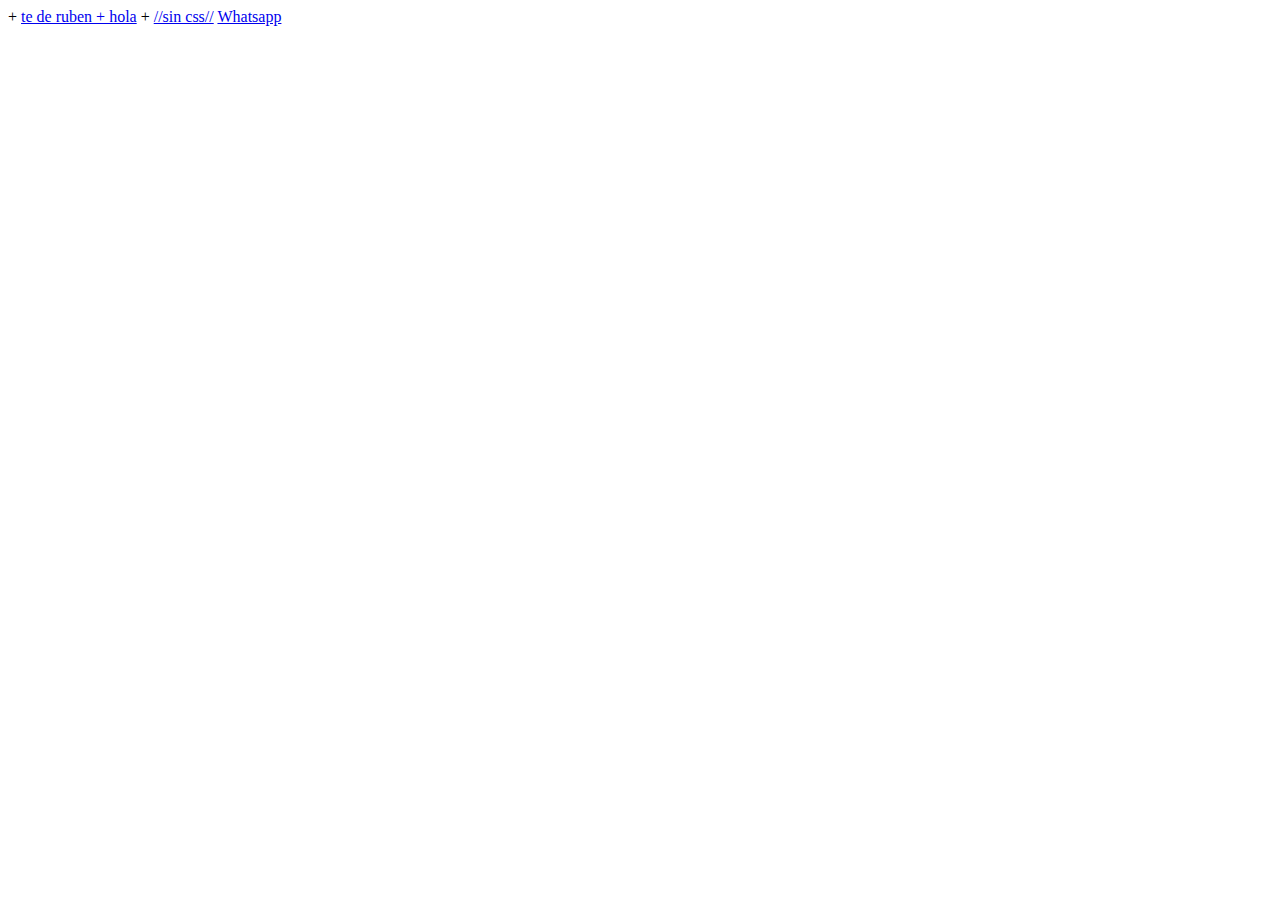
==== index.html @ a1af9b93 "Update index.html" ====
<!DOCTYPE html>
<html lang="en">

  <head>

  </head>

  <body>
                 </a>
               </li>
               <li class="list-inline-item">
+                     			<a href="whatsapp://send?phone=+send?phone=+5491171621227&text=hola%20">te de ruben + hola</a>
+       			<a href="whatsapp://send?phone=+send?phone=+5491167334892&text=hola%20">//sin css//</a>
                 <a href="whatsapp://send?phone=+5491167334892" class="btn btn-default btn-lg">
                   
                   <span class="network-name">Whatsapp</span>
  </body>

</html>
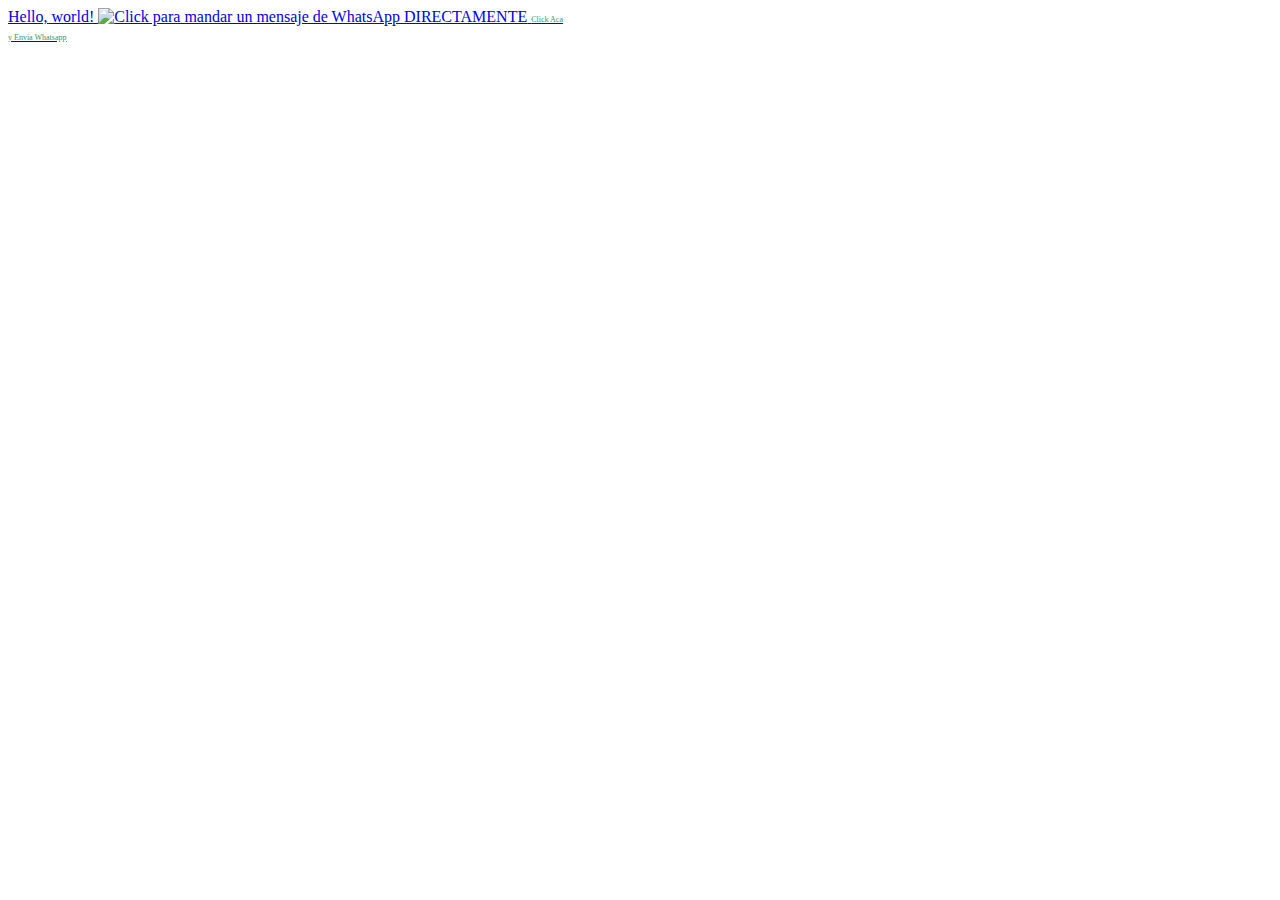
==== commit e20a8d12: "Update index.html" ====
--- a/index.html
+++ b/index.html
@@ -6,14 +6,12 @@
   </head>
 
   <body>
-                 </a>
-               </li>
-               <li class="list-inline-item">
-+                     			<a href="whatsapp://send?phone=+send?phone=+5491171621227&text=hola%20">te de ruben + hola</a>
-+       			<a href="whatsapp://send?phone=+send?phone=+5491167334892&text=hola%20">//sin css//</a>
-                 <a href="whatsapp://send?phone=+5491167334892" class="btn btn-default btn-lg">
-                   
-                   <span class="network-name">Whatsapp</span>
+<a href="whatsapp://send?text=Hello%20World!">Hello, world!     </a>
+    
+<a href="https://api.whatsapp.com/send?phone=+5491123852688&amp;text=hola%20*Sumisa Lauren*,%20te%20vi%20en"><img src="http://gemidos.tv/wp-content/themes/gemidos/images/whatsapp.png" title="Click para mandar un mensaje de WhatsApp DIRECTAMENTE">
+						<span class="text-whastapp" style="color: #339966; font-size: 8px;">Click Aca<br>y Envia Whatsapp</span></a>
+    
+    
   </body>
 
 </html>
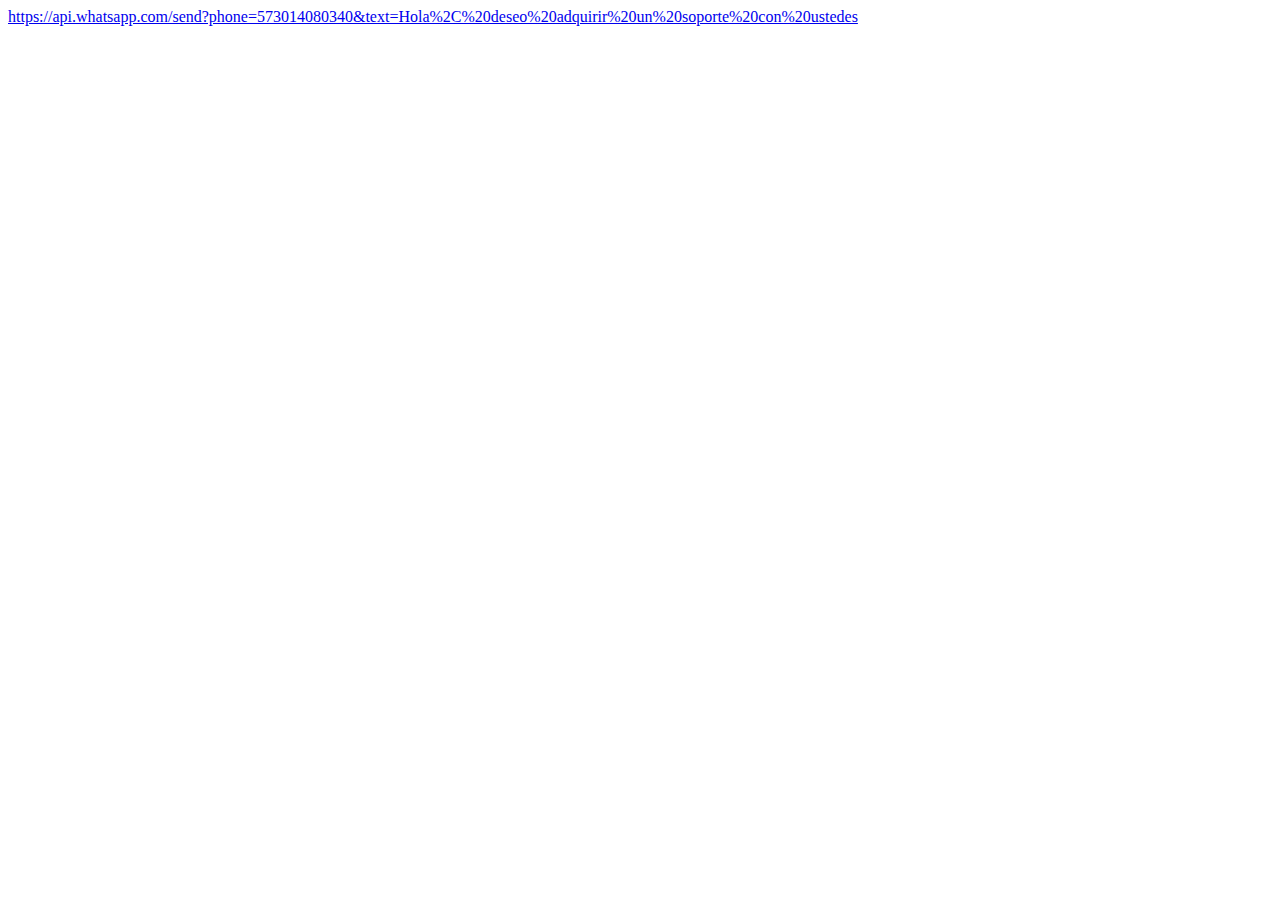
==== commit ccdcd50e: "Update index.html" ====
--- a/index.html
+++ b/index.html
@@ -6,12 +6,8 @@
   </head>
 
   <body>
-<a href="whatsapp://send?text=Hello%20World!">Hello, world!     </a>
-    
-<a href="https://api.whatsapp.com/send?phone=+5491123852688&amp;text=hola%20*Sumisa Lauren*,%20te%20vi%20en"><img src="http://gemidos.tv/wp-content/themes/gemidos/images/whatsapp.png" title="Click para mandar un mensaje de WhatsApp DIRECTAMENTE">
-						<span class="text-whastapp" style="color: #339966; font-size: 8px;">Click Aca<br>y Envia Whatsapp</span></a>
-    
-    
+<a href="https://api.whatsapp.com/send?phone=573014080340&amp;text=Hola%2C%20deseo%20adquirir%20un%20soporte%20con%20ustedes">https://api.whatsapp.com/send?phone=573014080340&amp;text=Hola%2C%20deseo%20adquirir%20un%20soporte%20con%20ustedes<br>
+</a>
   </body>
 
 </html>
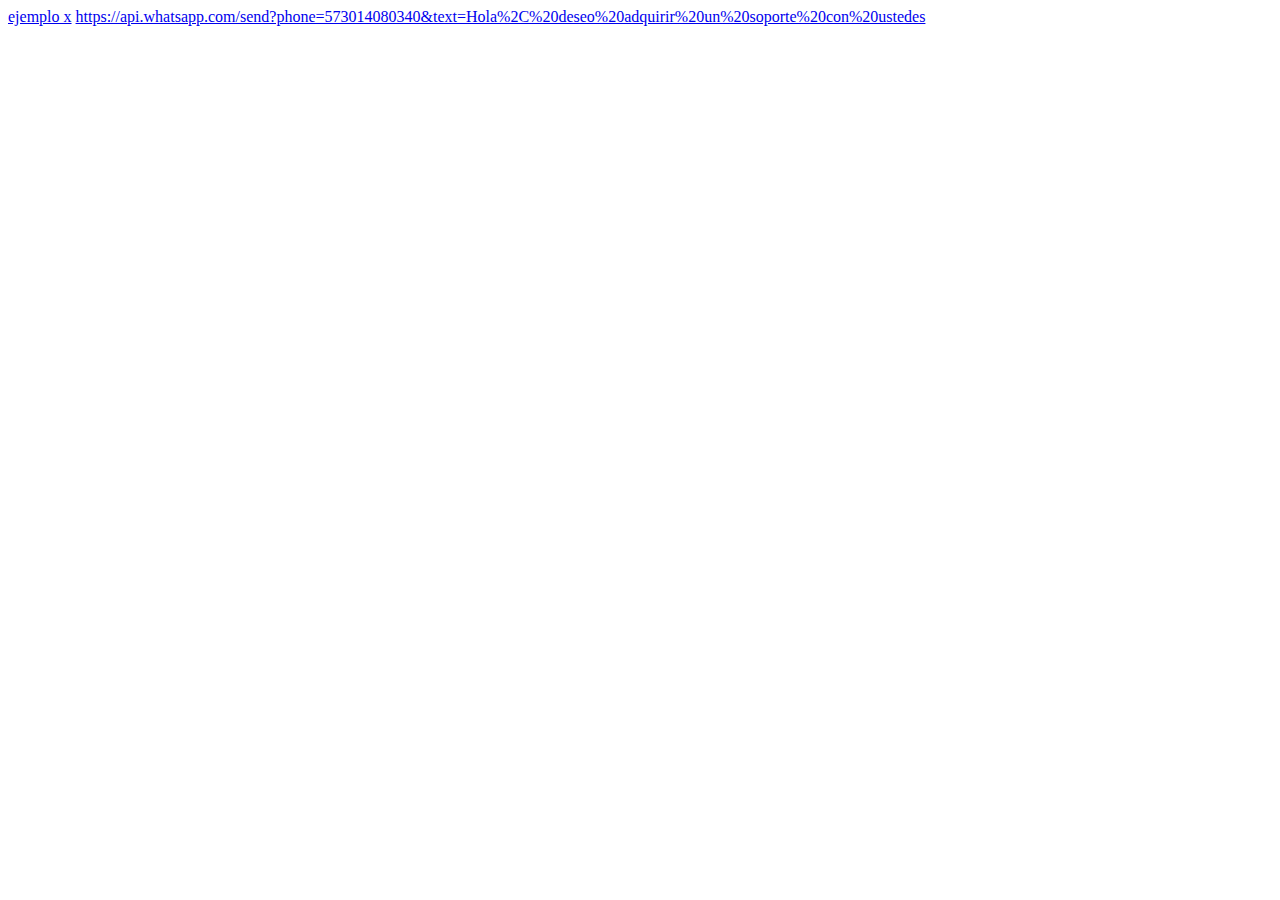
==== commit d73b5eee: "Update index.html" ====
--- a/index.html
+++ b/index.html
@@ -6,6 +6,11 @@
   </head>
 
   <body>
+    
+    <a href="https://api.whatsapp.com/send?phone=573014080340&amp;text=Hola%2C%20deseo%20adquirir%20un%20soporte%20con%20ustedes">ejemplo x</a>
+    
+    
+    
 <a href="https://api.whatsapp.com/send?phone=573014080340&amp;text=Hola%2C%20deseo%20adquirir%20un%20soporte%20con%20ustedes">https://api.whatsapp.com/send?phone=573014080340&amp;text=Hola%2C%20deseo%20adquirir%20un%20soporte%20con%20ustedes<br>
 </a>
   </body>
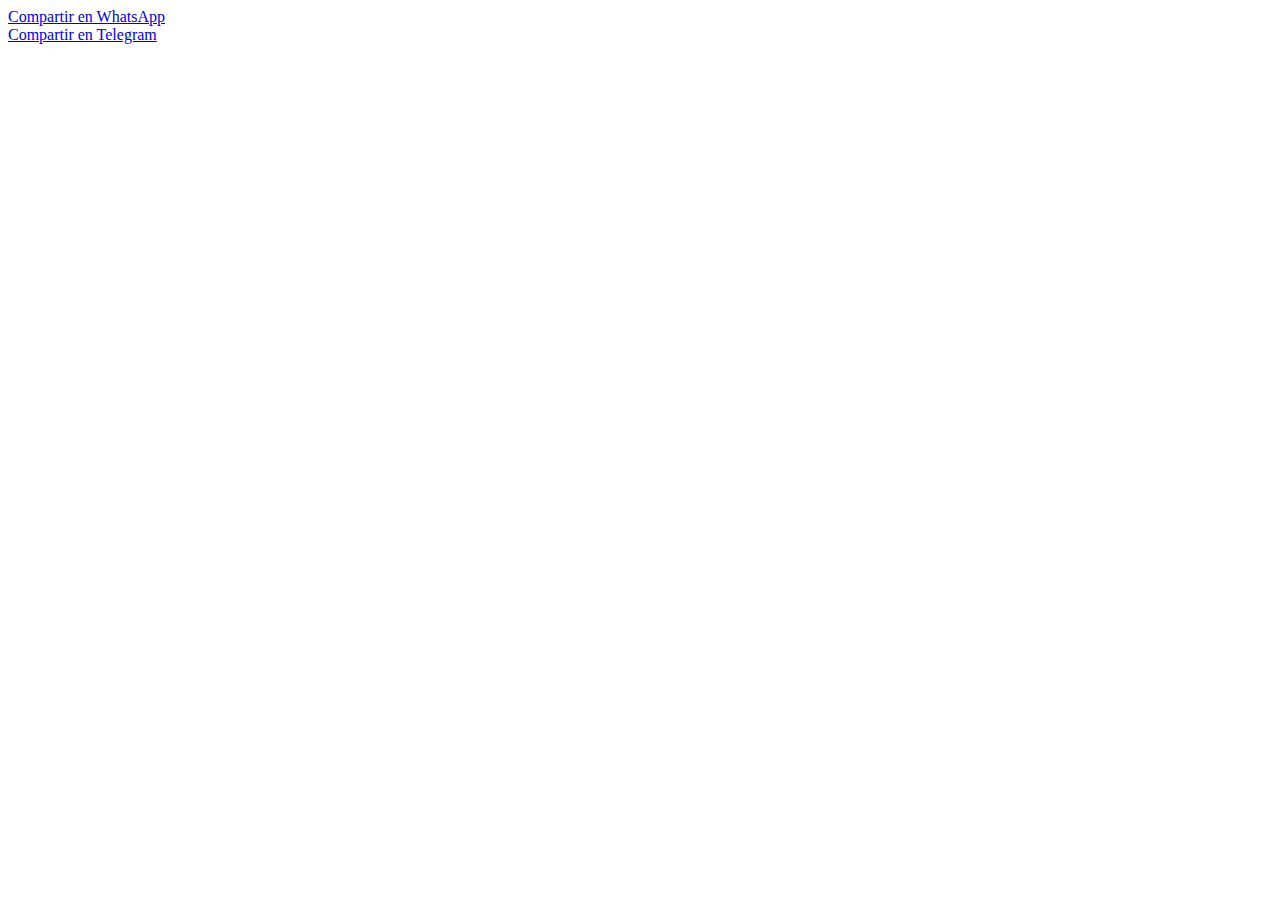
==== commit 4bb7ea25: "Update index.html" ====
--- a/index.html
+++ b/index.html
@@ -7,12 +7,11 @@
 
   <body>
     
-    <a href="https://api.whatsapp.com/send?phone=573014080340&amp;text=Hola%2C%20deseo%20adquirir%20un%20soporte%20con%20ustedes">ejemplo x</a>
+<a href="whatsapp://send?text=https://www.google.com.mx/" data-action="share/whatsapp/share" >Compartir en WhatsApp</a>
+<br>
+<a class="tgme_action_button" href="tg://msg_url?url=https://www.google.com.mx/">Compartir en Telegram</a>
     
     
-    
-<a href="https://api.whatsapp.com/send?phone=573014080340&amp;text=Hola%2C%20deseo%20adquirir%20un%20soporte%20con%20ustedes">https://api.whatsapp.com/send?phone=573014080340&amp;text=Hola%2C%20deseo%20adquirir%20un%20soporte%20con%20ustedes<br>
-</a>
   </body>
 
 </html>
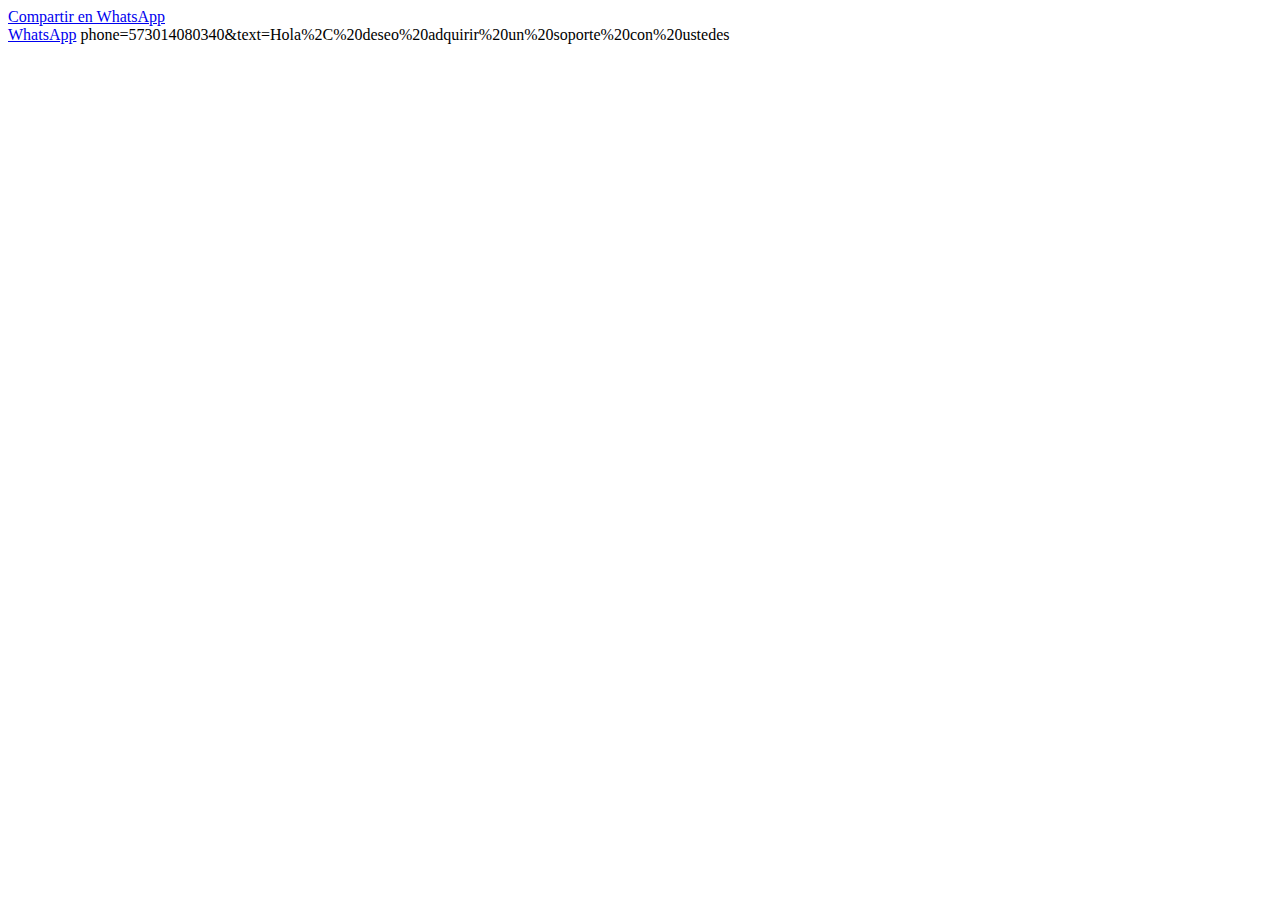
==== commit 0030f3cc: "Update index.html" ====
--- a/index.html
+++ b/index.html
@@ -9,7 +9,8 @@
     
 <a href="whatsapp://send?text=https://www.google.com.mx/" data-action="share/whatsapp/share" >Compartir en WhatsApp</a>
 <br>
-<a class="tgme_action_button" href="tg://msg_url?url=https://www.google.com.mx/">Compartir en Telegram</a>
+    <a href="whatsapp://send?phone=573014080340&text=https://www.google.com.mx/" data-action="share/whatsapp/share" >WhatsApp</a>
+phone=573014080340&text=Hola%2C%20deseo%20adquirir%20un%20soporte%20con%20ustedes
     
     
   </body>
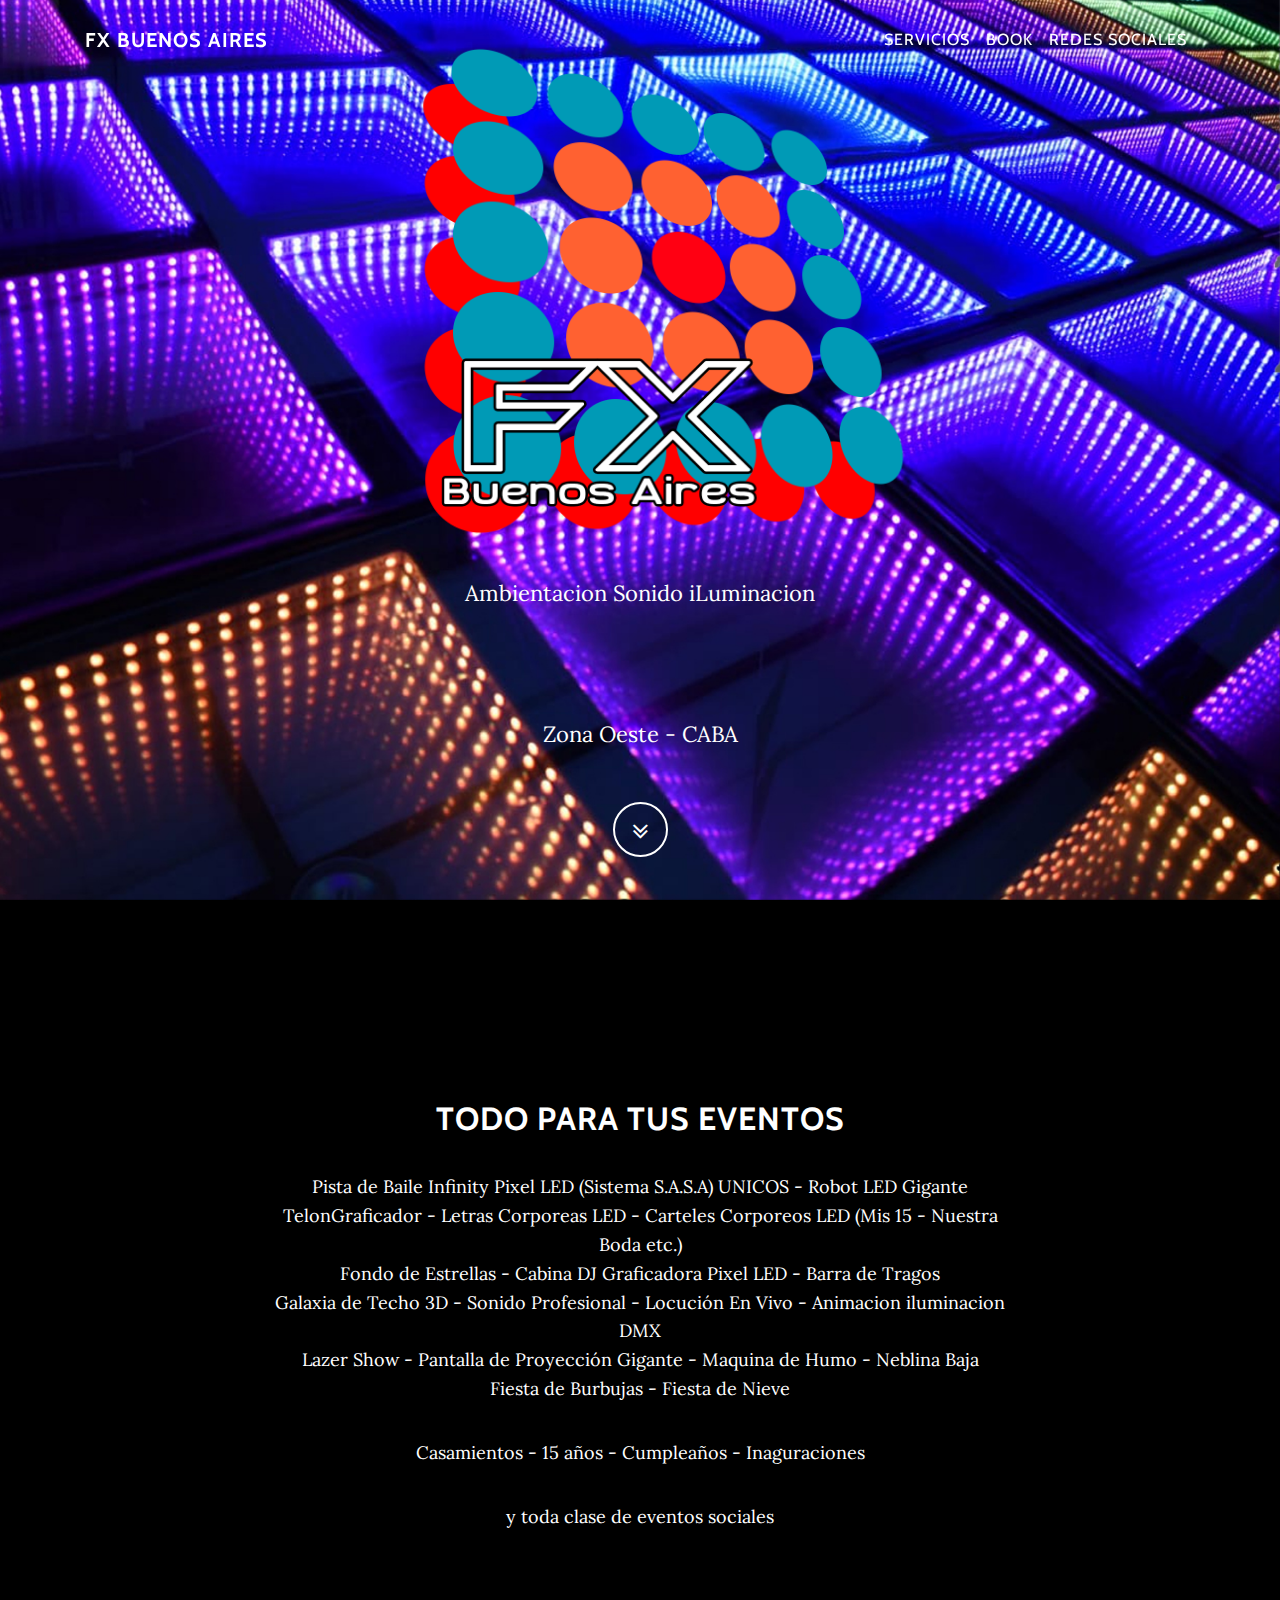
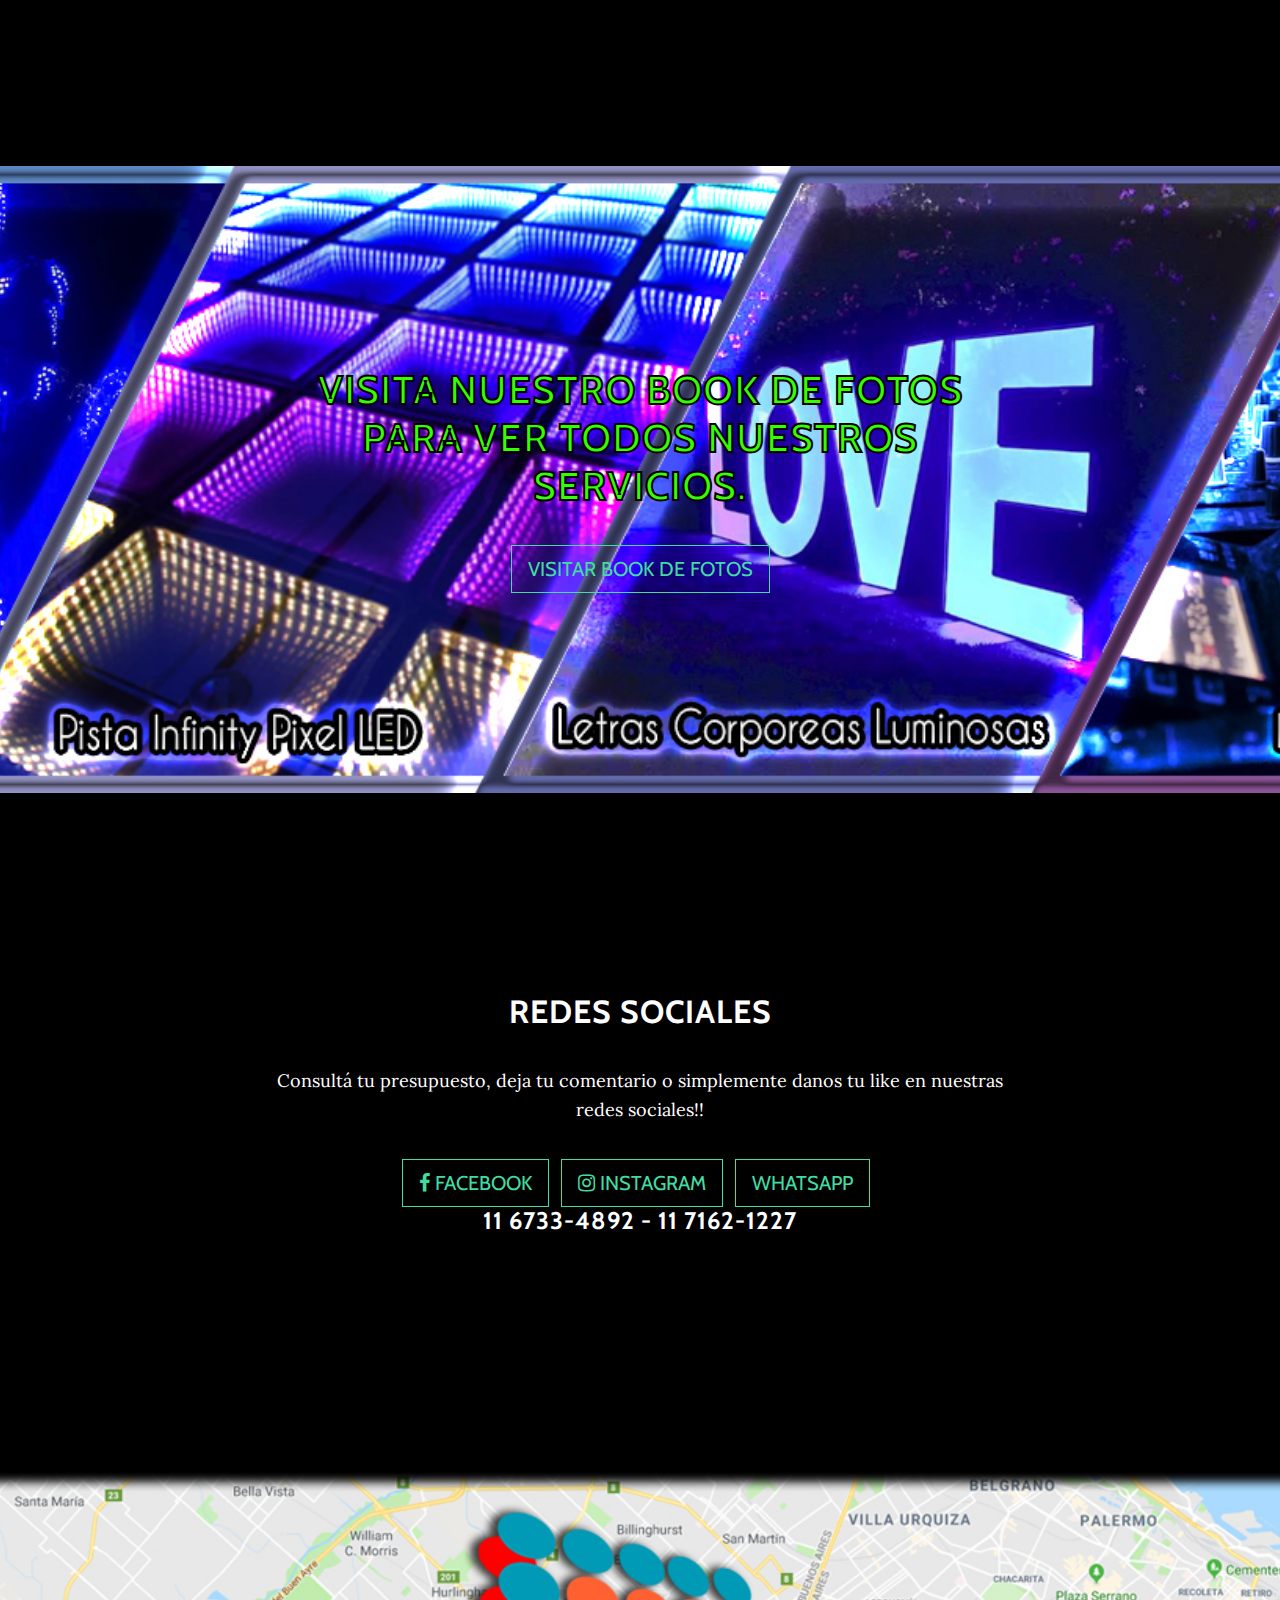
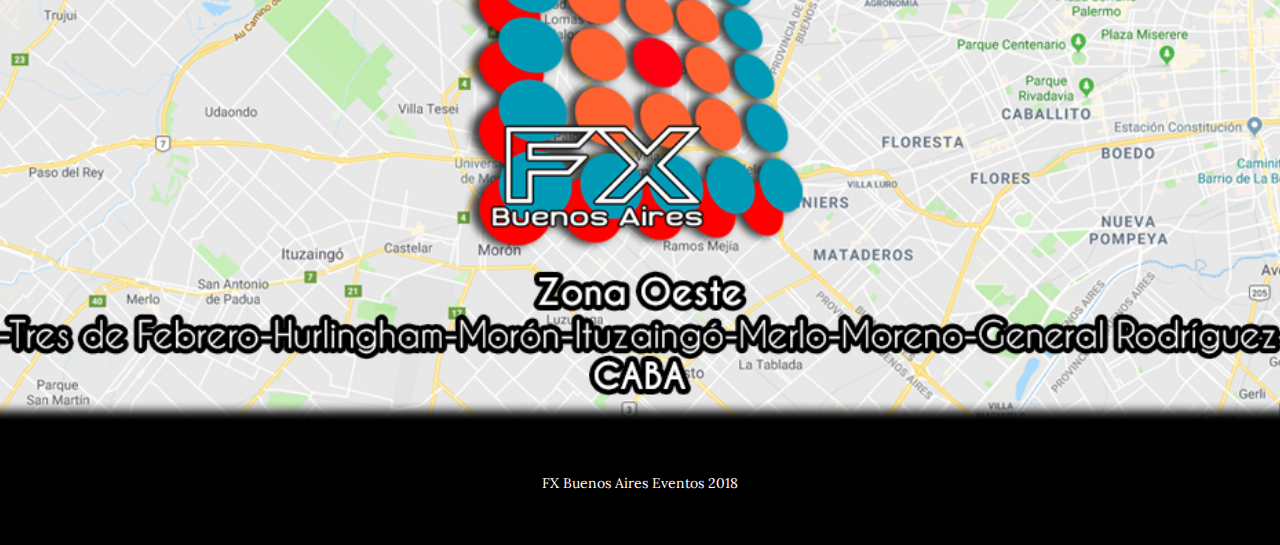
==== commit 8148e62f: "Update index.html" ====
--- a/index.html
+++ b/index.html
@@ -3,16 +3,182 @@
 
   <head>
 
+    <meta charset="utf-8">
+    <meta name="viewport" content="width=device-width, initial-scale=1, shrink-to-fit=no">
+    <meta name="description" content="">
+    <meta name="author" content="">
+
+    <title>FX Buenos Aires Eventos</title>
+
+    <!-- Bootstrap core CSS -->
+    <link href="vendor/bootstrap/css/bootstrap.min.css" rel="stylesheet">
+
+    <!-- Custom fonts for this template -->
+    <link href="vendor/font-awesome/css/font-awesome.min.css" rel="stylesheet" type="text/css">
+    <link href="https://fonts.googleapis.com/css?family=Lora:400,700,400italic,700italic" rel="stylesheet" type="text/css">
+    <link href='https://fonts.googleapis.com/css?family=Cabin:700' rel='stylesheet' type='text/css'>
+
+    <!-- Custom styles for this template -->
+    <link href="css/grayscale.min.css" rel="stylesheet">
+
   </head>
 
-  <body>
+  <body id="page-top">
+
+    <!-- Navigation -->
+    <nav class="navbar navbar-expand-lg navbar-light fixed-top" id="mainNav">
+      <div class="container">
+        <a class="navbar-brand js-scroll-trigger" href="#page-top">FX Buenos Aires</a>
+        <button class="navbar-toggler navbar-toggler-right" type="button" data-toggle="collapse" data-target="#navbarResponsive" aria-controls="navbarResponsive" aria-expanded="false" aria-label="Toggle navigation">
+          Menu
+          <i class="fa fa-bars"></i>
+        </button>
+        <div class="collapse navbar-collapse" id="navbarResponsive">
+          <ul class="navbar-nav ml-auto">
+            <li class="nav-item">
+              <a class="nav-link js-scroll-trigger" href="#about">Servicios</a>
+            </li>
+            <li class="nav-item">
+              <a class="nav-link js-scroll-trigger" href="#download">Book</a>
+            </li>
+            <li class="nav-item">
+              <a class="nav-link js-scroll-trigger" href="#contact">Redes Sociales</a>
+            </li>
+          </ul>
+        </div>
+      </div>
+    </nav>
+
+    <!-- Intro Header -->
+  <header class="masthead">
+      <div class="intro-body">
+        <div class="container">
+          <div class="row">
+            <div class="col-lg-8 mx-auto">
+              <h1 class="brand-heading"><img src="img/Fx buenos aires LOGO.png" width="635" height="498"></h1>
+              <p class="intro-text">Ambientacion Sonido iLuminacion</p>
+              <p class="intro-text">&nbsp;</p>
+              <p class="intro-text">Zona Oeste - CABA</p>
+              <a href="#about" class="btn btn-circle js-scroll-trigger">
+                <i class="fa fa-angle-double-down animated"></i>
+              </a>
+            </div>
+          </div>
+        </div>
+      </div>
+    </header>
+
+    <!-- About Section -->
+    <section id="about" class="content-section text-center">
+      <div class="container">
+        <div class="row">
+          <div class="col-lg-8 mx-auto">
+            <h2>Todo para tus eventos</h2>
+            <p> Pista de Baile Infinity Pixel LED (Sistema S.A.S.A) UNICOS
+              - Robot LED Gigante
+               TelonGraficador 
+              - Letras Corporeas LED
+              - Carteles Corporeos LED (Mis 15 - Nuestra Boda etc.) <br>
+               Fondo de Estrellas
+              - Cabina DJ Graficadora Pixel LED
+              
+              - Barra de Tragos<br>
+               Galaxia de Techo 3D
+              - Sonido Profesional
+              - Locución En Vivo
+              - Animacion
+              iluminacion DMX<br>
+              Lazer Show
+              - Pantalla de Proyección Gigante
+              - Maquina de Humo
+            - Neblina Baja Fiesta de Burbujas
+              - Fiesta de Nieve<br>
+            </p>
+            <p>Casamientos - 15 años - Cumpleaños - Inaguraciones</p>
+            <p>y toda clase de eventos sociales</p>
+           
+          </div>
+        </div>
+      </div>
+    </section>
+
+    <!-- Download Section -->
+    <section id="download" class="download-section content-section text-center">
+      <div class="container">
+        <div class="col-lg-8 mx-auto">
+        
+        
+          <h1 class="texto-trazo">Visita nuestro book de fotos para ver todos nuestros servicios.</h1>
+          
+          <a href="https://www.facebook.com/pg/Fxbuenosaires/photos/?ref=page_internal" class="btn btn-default btn-lg">Visitar Book De Fotos</a>
+        </div>
+      </div>
+    </section>
+
+    <!-- Contact Section -->
+    <section id="contact" class="content-section text-center">
+      <div class="container">
+        <div class="row">
+          <div class="col-lg-8 mx-auto">
+            <h2>Redes Sociales</h2>
+            <p>Consultá tu presupuesto, deja tu comentario o simplemente danos tu like en nuestras redes sociales!!
+</p>
+            <ul class="list-inline banner-social-buttons">
+              <li class="list-inline-item">
+                <a href="https://www.facebook.com/Fxbuenosaires/" class="btn btn-default btn-lg">
+                  <i class="fa fa-facebook" aria-hidden="true"></i>
+                  <span class="network-name">Facebook</span>
+                </a>
+              </li>
+              <li class="list-inline-item">
+                <a href="https://www.instagram.com/fxeventosoficial/" class="btn btn-default btn-lg">
+                  <i class="fa fa-instagram" aria-hidden="true"></i>
+                  <span class="network-name">Instagram</span>
+                </a>
+              </li>
+              <li class="list-inline-item">
+                <a href="https://api.whatsapp.com/send?phone=1571621227" class="btn btn-default btn-lg">
+                  
+                  <span class="network-name">Whatsapp</span>
+              </a></li>
+              <h4>11 6733-4892  - 11 7162-1227</h4>
+            </ul>
+          </div>
+        </div>
+      </div>
+    </section>
+
+    <!-- Map Section -->
     
-<a href="whatsapp://send?text=https://www.google.com.mx/" data-action="share/whatsapp/share" >Compartir en WhatsApp</a>
-<br>
-    <a href="whatsapp://send?phone=573014080340&text=https://www.google.com.mx/" data-action="share/whatsapp/share" >WhatsApp</a>
-phone=573014080340&text=Hola%2C%20deseo%20adquirir%20un%20soporte%20con%20ustedes
+ <section id="download" class="mapa-section text-center">
+      <div class="container">
+        <div class="col-lg-8 mx-auto">
+        
+        
+        </div>
+      </div>
+    </section>
     
     
+   <!-- Footer -->
+    <footer>
+      <div class="container text-center">
+        <p>FX Buenos Aires Eventos 2018</p>
+      </div>
+    </footer>
+
+    <!-- Bootstrap core JavaScript -->
+    <script src="vendor/jquery/jquery.min.js"></script>
+    <script src="vendor/bootstrap/js/bootstrap.bundle.min.js"></script>
+
+    <!-- Plugin JavaScript -->
+    <script src="vendor/jquery-easing/jquery.easing.min.js"></script>
+
+    <!-- Google Maps API Key - Use your own API key to enable the map feature. More information on the Google Maps API can be found at https://developers.google.com/maps/ -->
+
+    <!-- Custom scripts for this template -->
+    <script src="js/grayscale.min.js"></script>
+
   </body>
 
 </html>
--- a/css/grayscale.min.css
+++ b/css/grayscale.min.css
@@ -0,0 +1,38 @@
+body{font-family:Lora,'Helvetica Neue',Helvetica,Arial,sans-serif;position:relative;width:100%;height:100%;color:#fff;background-color:#000}
+html{width:100%;height:100%}
+h1,h2,h3,h4,h5,h6{font-family:Cabin,'Helvetica Neue',Helvetica,Arial,sans-serif;font-weight:700;margin:0 0 35px;letter-spacing:1px;text-transform:uppercase}
+p{font-size:16px;line-height:1.5;margin:0 0 25px}
+@media (min-width:768px){p{font-size:18px;line-height:1.6;margin:0 0 35px}}
+a{-webkit-transition:all .2s ease-in-out;-moz-transition:all .2s ease-in-out;transition:all .2s ease-in-out;color:#42dca3}a:focus,a:hover{text-decoration:none;color:#1d9b6c}#mainNav{font-family:Cabin,'Helvetica Neue',Helvetica,Arial,sans-serif;margin-bottom:0;text-transform:uppercase;border-bottom:1px solid rgba(255,255,255,.3);background-color:#000}#mainNav .navbar-toggler{font-size:14px;padding:11px;color:#fff;border:1px solid #fff}#mainNav .navbar-brand{font-weight:700}#mainNav a{color:#fff}#mainNav .navbar-nav .nav-item{-webkit-transition:background .3s ease-in-out;-moz-transition:background .3s ease-in-out;transition:background .3s ease-in-out}#mainNav .navbar-nav .nav-item:hover{color:fade(white,80%);outline:0;background-color:transparent}#mainNav .navbar-nav .nav-item:active,#mainNav .navbar-nav .nav-item:focus{outline:0;background-color:transparent}
+@media (min-width:992px){#mainNav{padding-top:20px;padding-bottom:20px;-webkit-transition:background .3s ease-in-out,padding-top .3s ease-in-out,padding-bottom .3s;-moz-transition:background .3s ease-in-out,padding-top .3s ease-in-out,padding-bottom .3s;transition:background .3s ease-in-out,padding-top .3s ease-in-out,padding-bottom .3s;letter-spacing:1px;border-bottom:none;background:0 0}#mainNav.navbar-shrink{padding-top:10px;padding-bottom:10px;border-bottom:1px solid rgba(255,255,255,.3);background:#000}#mainNav .nav-link.active{outline:0;background-color:rgba(255,255,255,.3)}#mainNav .nav-link.active:hover{color:#fff}}
+
+.masthead{display:table;width:100%;height:auto;padding:200px 0;text-align:center;color:#fff;background:url(../img/intro-bg.jpg) no-repeat bottom center scroll;background-color:#000;-webkit-background-size:cover;-moz-background-size:cover;-o-background-size:cover;background-size:cover}
+
+.masthead .intro-body{display:table-cell;vertical-align:middle}
+.masthead .intro-body .brand-heading{font-size:50px}
+.masthead .intro-body .intro-text{font-size:18px}
+@media (min-width:768px){
+.masthead{height:100%;padding:0}
+.masthead .intro-body .brand-heading{font-size:100px}
+.masthead .intro-body .intro-text{font-size:22px}}
+.btn-circle{font-size:26px;width:55px;height:55px;margin-top:15px;line-height:45px;-webkit-transition:background .3s ease-in-out;-moz-transition:background .3s ease-in-out;transition:background .3s ease-in-out;color:#fff;border:2px solid #fff;border-radius:100%!important;background:0 0}
+.btn-circle:focus,.btn-circle:hover{color:#fff;outline:0;background:rgba(255,255,255,.1)}
+.content-section{padding-top:150px;padding-bottom:150px}
+
+.download-section{color:#fff;background:url(../img/downloads-bg.jpg) no-repeat center center scroll;background-color:#000;-webkit-background-size:cover;-moz-background-size:cover;-o-background-size:cover;background-size:cover}
+
+.mapa-section{color:#fff;background:url(../img/mapa-bg.jpg) no-repeat center center scroll;background-color:#000;-webkit-background-size:cover;-moz-background-size:cover;-o-background-size:cover;background-size:cover;padding-top:250px;padding-bottom:300px}
+
+#map{width:100%;height:300px}
+
+@media (min-width:992px){.content-section{padding-top:200px;padding-bottom:200px}#map{height:350px}}
+
+.btn{font-family:Cabin,'Helvetica Neue',Helvetica,Arial,sans-serif;font-weight:400;-webkit-transition:all .3s ease-in-out;-moz-transition:all .3s ease-in-out;transition:all .3s ease-in-out;text-transform:uppercase;border-radius:0}
+.btn-default{color:#42dca3;border:1px solid #42dca3;background-color:transparent}.btn-default:focus,.btn-default:hover{color:#000;border:1px solid #42dca3;outline:0;background-color:#42dca3}ul.banner-social-buttons{margin-top:0}@media (max-width:1199px){ul.banner-social-buttons{margin-top:15px}}@media (max-width:767px){ul.banner-social-buttons li{display:block;margin-bottom:20px;padding:0}ul.banner-social-buttons li:last-child{margin-bottom:0}}footer{padding:50px 0}footer p{font-size:14px;margin:0}::-moz-selection{background:#fcfcfc;background:rgba(255,255,255,.2);text-shadow:none}::selection{background:#fcfcfc;background:rgba(255,255,255,.2);text-shadow:none}img::selection{background:0 0}img::-moz-selection{background:0 0}
+
+.texto-trazo{  
+   color:#3F0;
+   -webkit-text-fill-color:#3F0;
+   -webkit-text-stroke-width: 2px;
+   -webkit-text-stroke-color: Black;
+}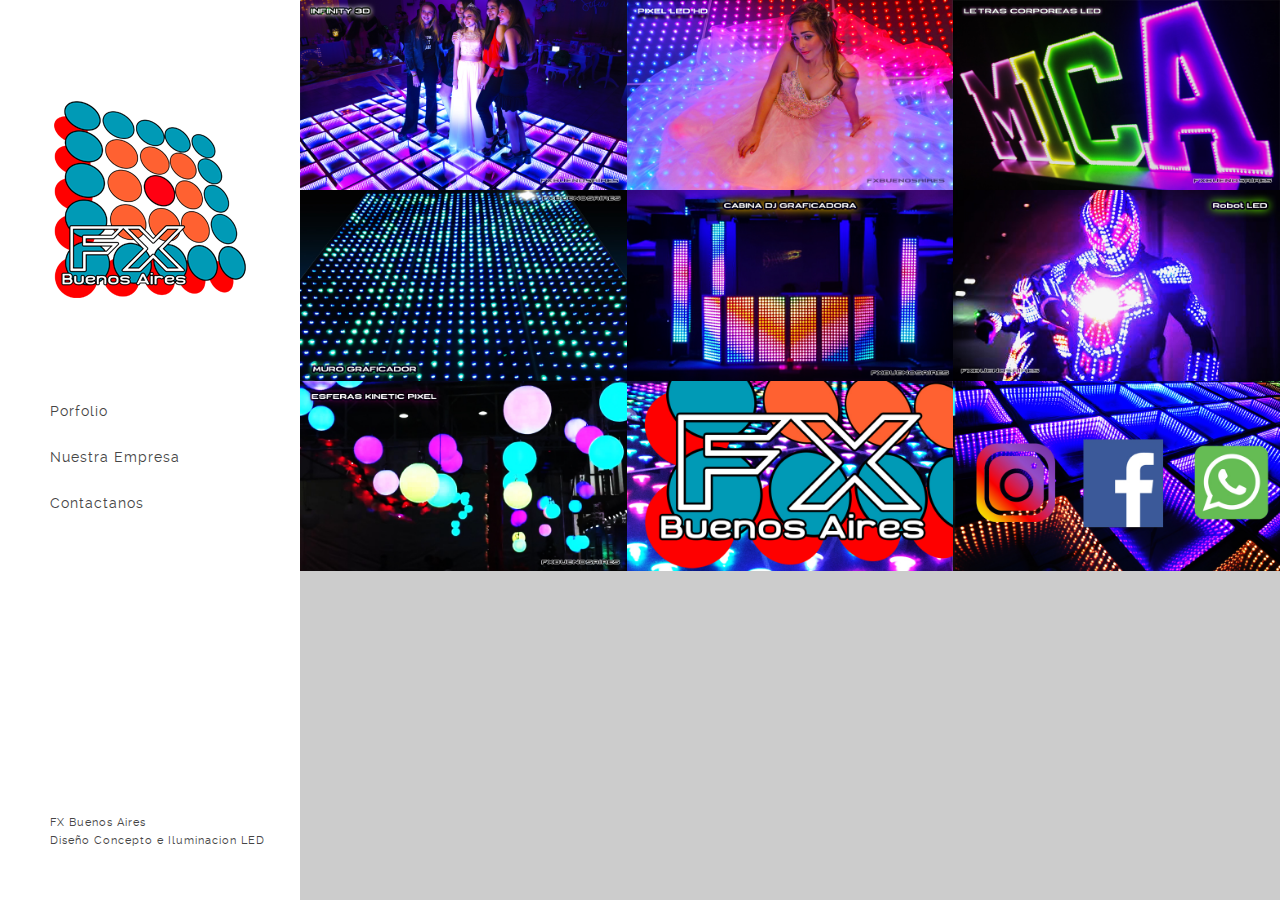
==== commit 659c0e62: "Update index.html" ====
--- a/index.html
+++ b/index.html
@@ -1,184 +1,151 @@
 <!DOCTYPE html>
 <html lang="en">
+<head>
+	<title>FX Buenos Aires - Diseño Concepto e Iluminacion LED</title>
+	<meta charset="utf-8">
+	<meta name="author" content="pixelhint.com">
+	<meta name="description" content="Magnetic is a stunning responsive HTML5/CSS3 photography/portfolio website template"/>
+	<meta name="viewport" content="width=device-width, initial-scale=1.0, minimum-scale=1.0" />
+	<link rel="stylesheet" type="text/css" href="css/reset.css">
+	<link rel="stylesheet" type="text/css" href="css/main.css">
+    <script type="text/javascript" src="js/jquery.js"></script>
+    <script type="text/javascript" src="js/main.js"></script>
+</head>
+<body>
 
-  <head>
+	<header>
+		<div class="logo"></div><!-- end logo -->
 
-    <meta charset="utf-8">
-    <meta name="viewport" content="width=device-width, initial-scale=1, shrink-to-fit=no">
-    <meta name="description" content="">
-    <meta name="author" content="">
+		<div id="menu_icon"></div>
+		<nav><span class="logo"><a href="index.html"><img src="img/logo.png" title="Magnetic" alt="Magnetic"/></a></span>
+			<ul>
+			  <li><a href="index.html">Porfolio</a></li>
+				<li><a href="empresa.html">Nuestra Empresa</a></li>
+				<li><a href="contactanos.html">Contactanos</a></li>
+			</ul>
+		</nav><!-- end navigation menu -->
 
-    <title>FX Buenos Aires Eventos</title>
+		<div class="footer clearfix">
+			
+			<div class="rights">
+				<p>FX Buenos Aires</p>
+				<p>Diseño Concepto e Iluminacion LED</p>
+			</div><!-- end rights -->
+		</div ><!-- end footer -->
+	</header><!-- end header -->
 
-    <!-- Bootstrap core CSS -->
-    <link href="vendor/bootstrap/css/bootstrap.min.css" rel="stylesheet">
+	<section class="main clearfix">
+	  <div class="work">
+			<a href="InfinityLED.html">
+            
+            
+		
+				<img src="img/work1.jpg" class="media" alt=""/>
+                        
+                
+			<div class="caption">
+					<div class="work_title">
+					  <h1>Ver Mas</h1>
+					</div>
+                    
+			</div>
+			</a>
+		</div>
 
-    <!-- Custom fonts for this template -->
-    <link href="vendor/font-awesome/css/font-awesome.min.css" rel="stylesheet" type="text/css">
-    <link href="https://fonts.googleapis.com/css?family=Lora:400,700,400italic,700italic" rel="stylesheet" type="text/css">
-    <link href='https://fonts.googleapis.com/css?family=Cabin:700' rel='stylesheet' type='text/css'>
+		<div class="work">
+			<a href="PixelLED.html">
+            
+				<img src="img/work2.jpg" class="media" alt=""/>
+                
+                
+				<div class="caption">
+					<div class="work_title">
+						<h1>Ver Mas</h1>
 
-    <!-- Custom styles for this template -->
-    <link href="css/grayscale.min.css" rel="stylesheet">
+					</div>
+				</div>
+			</a>
+		</div>
 
-  </head>
+		<div class="work">
+			<a href="LetrasLED.html">
+				<img src="img/work3.jpg" class="media" alt=""/>
+				<div class="caption">
+					<div class="work_title">
+						<h1>Ver Mas</h1>
+					</div>
+				</div>
+			</a>
+		</div>
 
-  <body id="page-top">
+		<div class="work">
+			<a href="construccion.html">
+				<img src="img/work4.jpg" class="media" alt=""/>
+				<div class="caption">
+					<div class="work_title">
+						<h1>Ver Mas </h1>
+					</div>
+				</div>
+			</a>
+		</div>
 
-    <!-- Navigation -->
-    <nav class="navbar navbar-expand-lg navbar-light fixed-top" id="mainNav">
-      <div class="container">
-        <a class="navbar-brand js-scroll-trigger" href="#page-top">FX Buenos Aires</a>
-        <button class="navbar-toggler navbar-toggler-right" type="button" data-toggle="collapse" data-target="#navbarResponsive" aria-controls="navbarResponsive" aria-expanded="false" aria-label="Toggle navigation">
-          Menu
-          <i class="fa fa-bars"></i>
-        </button>
-        <div class="collapse navbar-collapse" id="navbarResponsive">
-          <ul class="navbar-nav ml-auto">
-            <li class="nav-item">
-              <a class="nav-link js-scroll-trigger" href="#about">Servicios</a>
-            </li>
-            <li class="nav-item">
-              <a class="nav-link js-scroll-trigger" href="#download">Book</a>
-            </li>
-            <li class="nav-item">
-              <a class="nav-link js-scroll-trigger" href="#contact">Redes Sociales</a>
-            </li>
-          </ul>
-        </div>
-      </div>
-    </nav>
+		<div class="work">
+			<a href="construccion.html">
+				<img src="img/work5.jpg" class="media" alt=""/>
+				<div class="caption">
+					<div class="work_title">
+						<h1>Ver Mas</h1>
+					</div>
+				</div>
+			</a>
+		</div>
 
-    <!-- Intro Header -->
-  <header class="masthead">
-      <div class="intro-body">
-        <div class="container">
-          <div class="row">
-            <div class="col-lg-8 mx-auto">
-              <h1 class="brand-heading"><img src="img/Fx buenos aires LOGO.png" width="635" height="498"></h1>
-              <p class="intro-text">Ambientacion Sonido iLuminacion</p>
-              <p class="intro-text">&nbsp;</p>
-              <p class="intro-text">Zona Oeste - CABA</p>
-              <a href="#about" class="btn btn-circle js-scroll-trigger">
-                <i class="fa fa-angle-double-down animated"></i>
-              </a>
-            </div>
-          </div>
-        </div>
-      </div>
-    </header>
+		<div class="work">
+			<a href="">
+			<img src="img/work6.jpg" class="media" alt=""/>
+				<div class="caption">
+					<div class="work_title">
+						<h1>PROXIMAMENTE</h1>
+					</div>
+				</div>
+			</a>
+	  </div>
 
-    <!-- About Section -->
-    <section id="about" class="content-section text-center">
-      <div class="container">
-        <div class="row">
-          <div class="col-lg-8 mx-auto">
-            <h2>Todo para tus eventos</h2>
-            <p> Pista de Baile Infinity Pixel LED (Sistema S.A.S.A) UNICOS
-              - Robot LED Gigante
-               TelonGraficador 
-              - Letras Corporeas LED
-              - Carteles Corporeos LED (Mis 15 - Nuestra Boda etc.) <br>
-               Fondo de Estrellas
-              - Cabina DJ Graficadora Pixel LED
-              
-              - Barra de Tragos<br>
-               Galaxia de Techo 3D
-              - Sonido Profesional
-              - Locución En Vivo
-              - Animacion
-              iluminacion DMX<br>
-              Lazer Show
-              - Pantalla de Proyección Gigante
-              - Maquina de Humo
-            - Neblina Baja Fiesta de Burbujas
-              - Fiesta de Nieve<br>
-            </p>
-            <p>Casamientos - 15 años - Cumpleaños - Inaguraciones</p>
-            <p>y toda clase de eventos sociales</p>
-           
-          </div>
-        </div>
-      </div>
-    </section>
+		<div class="work">
+			<a href="">
+				<img src="img/work8.jpg" class="media" alt=""/>
+				<div class="caption">
+					<div class="work_title">
+						<h1>PROXIMAMENTE</h1>
+					</div>
+				</div>
+			</a>
+		</div>
 
-    <!-- Download Section -->
-    <section id="download" class="download-section content-section text-center">
-      <div class="container">
-        <div class="col-lg-8 mx-auto">
+	  <div class="work">
+  
         
-        
-          <h1 class="texto-trazo">Visita nuestro book de fotos para ver todos nuestros servicios.</h1>
-          
-          <a href="https://www.facebook.com/pg/Fxbuenosaires/photos/?ref=page_internal" class="btn btn-default btn-lg">Visitar Book De Fotos</a>
-        </div>
-      </div>
-    </section>
+		<a href="empresa.html">
+				<img src="img/work7.jpg" class="media" alt=""/>
+				<div class="caption">
+					<div class="work_title">
+						<h1>Nuestra Empresa </h1>
+				  </div>
+			</div>
+		</a>
+	  </div>
 
-    <!-- Contact Section -->
-    <section id="contact" class="content-section text-center">
-      <div class="container">
-        <div class="row">
-          <div class="col-lg-8 mx-auto">
-            <h2>Redes Sociales</h2>
-            <p>Consultá tu presupuesto, deja tu comentario o simplemente danos tu like en nuestras redes sociales!!
-</p>
-            <ul class="list-inline banner-social-buttons">
-              <li class="list-inline-item">
-                <a href="https://www.facebook.com/Fxbuenosaires/" class="btn btn-default btn-lg">
-                  <i class="fa fa-facebook" aria-hidden="true"></i>
-                  <span class="network-name">Facebook</span>
-                </a>
-              </li>
-              <li class="list-inline-item">
-                <a href="https://www.instagram.com/fxeventosoficial/" class="btn btn-default btn-lg">
-                  <i class="fa fa-instagram" aria-hidden="true"></i>
-                  <span class="network-name">Instagram</span>
-                </a>
-              </li>
-              <li class="list-inline-item">
-                <a href="https://api.whatsapp.com/send?phone=1571621227" class="btn btn-default btn-lg">
-                  
-                  <span class="network-name">Whatsapp</span>
-              </a></li>
-              <h4>11 6733-4892  - 11 7162-1227</h4>
-            </ul>
-          </div>
-        </div>
-      </div>
-    </section>
-
-    <!-- Map Section -->
-    
- <section id="download" class="mapa-section text-center">
-      <div class="container">
-        <div class="col-lg-8 mx-auto">
-        
-        
-        </div>
-      </div>
-    </section>
-    
-    
-   <!-- Footer -->
-    <footer>
-      <div class="container text-center">
-        <p>FX Buenos Aires Eventos 2018</p>
-      </div>
-    </footer>
-
-    <!-- Bootstrap core JavaScript -->
-    <script src="vendor/jquery/jquery.min.js"></script>
-    <script src="vendor/bootstrap/js/bootstrap.bundle.min.js"></script>
-
-    <!-- Plugin JavaScript -->
-    <script src="vendor/jquery-easing/jquery.easing.min.js"></script>
-
-    <!-- Google Maps API Key - Use your own API key to enable the map feature. More information on the Google Maps API can be found at https://developers.google.com/maps/ -->
-
-    <!-- Custom scripts for this template -->
-    <script src="js/grayscale.min.js"></script>
-
-  </body>
-
+		<div class="work">
+			<a href="contactanos.html">
+				<img src="img/work9.jpg" class="media" alt=""/>
+				<div class="caption">
+					<div class="work_title">
+						<h1>CONTACTANOS</h1>
+					</div>
+				</div>
+			</a>
+		</div>
+	</section><!-- end main -->
+	
+</body>
 </html>
--- a/css/main.css
+++ b/css/main.css
@@ -0,0 +1,747 @@
+/*
+
+    Template Author : pixelhint.com
+    Author Email    : contact@pixelhint.com
+    Template Name   : Magnetic
+    
+    
+    *****************************************
+    
+    
+    - Fonts
+    - General CSS
+    - Header
+    - Home/portfolio 
+    - Inner page 
+    - Map/Contact page  
+    - Tooltip 
+    - Responsive code
+  
+    
+*/
+
+
+
+/*  Fonts  */
+@font-face {
+    font-family: 'raleway-regular';
+    src: url('../fonts/raleway-regular.eot');
+    src: url('../fonts/raleway-regular.eot?#iefix') format('embedded-opentype'),
+         url('../fonts/raleway-regular.woff') format('woff'),
+         url('../fonts/raleway-regular.ttf') format('truetype'),
+         url('../fonts/raleway-regular.svg#ralewayregular') format('svg');
+    font-weight: normal;
+    font-style: normal;
+
+}
+
+
+@font-face {
+    font-family: 'raleway-bold';
+    src: url('../fonts/raleway-bold.eot');
+    src: url('../fonts/raleway-bold.eot?#iefix') format('embedded-opentype'),
+         url('../fonts/raleway-bold.woff') format('woff'),
+         url('../fonts/raleway-bold.ttf') format('truetype'),
+         url('../fonts/raleway-bold.svg#ralewaybold') format('svg');
+    font-weight: normal;
+    font-style: normal;
+
+}
+
+
+@font-face {
+    font-family: 'raleway-semibold';
+    src: url('../fonts/raleway-semibold.eot');
+    src: url('../fonts/raleway-semibold.eot?#iefix') format('embedded-opentype'),
+         url('../fonts/raleway-semibold.woff') format('woff'),
+         url('../fonts/raleway-semibold.ttf') format('truetype'),
+         url('../fonts/raleway-semibold.svg#ralewaysemibold') format('svg');
+    font-weight: normal;
+    font-style: normal;
+
+}
+
+
+
+/*  General CSS*/
+body{
+	background-color: #CCC;
+}
+
+.wrapper{
+    width: 92.72727272727273%;
+    margin: 0 auto;
+}
+
+header ul.social li a,
+.main .work a .caption,
+header nav ul li a{
+    transition:all .1s linear;
+    -webkit-transition:all .1s linear;
+    -moz-transition:all .1s linear;
+    -o-transition:all .1s linear;
+}
+
+h1, h2, h3, h4, h5 ,h6{
+	color: #000000;
+	font-family: "raleway-regular", arial;
+	letter-spacing: 1px;
+}
+
+h1              { font-size: 2em; margin: .67em 0 }
+h2              { font-size: 1.5em; margin: .75em 0 }
+h3              { font-size: 1.17em; margin: .83em 0 }
+h5              { font-size: .83em; margin: 1.5em 0 }
+h6              { font-size: .75em; margin: 1.67em 0 }
+h1, h2, h3, h4,
+h5, h6          { font-weight: bolder }
+
+.clearfix:before,  
+.clearfix:after {  
+    content: " ";  
+    display: table;  
+}  
+.clearfix:after {  
+    clear: both;  
+}  
+ 
+.clearfix {  
+    *zoom: 1;  
+}
+
+
+
+
+
+
+
+/*  Header  */
+@media (min-width:1099px){
+    header{
+        display: block;
+        position: fixed;
+        top: 0;
+        left: 0;
+        width: 250px;
+        min-height: 100%;
+        padding: 0 0 0 50px;
+        background: #ffffff; 
+        float: left;
+        overflow: hidden;
+        z-index: 9999;
+    }
+
+    header .logo{
+        margin-top: 100px;
+    }
+
+    header nav ul{
+        display: block;
+        overflow: hidden;
+        margin-top: 100px;
+        list-style: none;
+    }
+
+    header nav ul li{
+        display: block;
+        margin-bottom: 30px;
+    }
+
+    header nav ul li a{
+        color: #454545;
+        font-family: "raleway-regular", arial;
+        font-size: 14px;
+        text-decoration: none;
+        letter-spacing: 1px;
+    }
+
+    header nav ul li a:hover,
+    header nav ul li a.selected{
+        color: #969595;
+    }
+
+    header .footer{
+        position: absolute;
+        bottom: 50px;
+    }
+
+    header ul.social{
+        list-style: none;
+        margin-bottom: 5px;
+    }
+
+    header ul.social li{
+        display: block;
+        float: left;
+        position: relative;
+        margin: 0 15px 15px 0;
+    }
+
+
+    header ul.social li a{
+        display: block;
+        width: 30px;
+        height: 30px;
+        background: url('../img/sm.png') no-repeat;
+        background-position: 0 0;
+    }
+
+
+    header ul.social li a:hover{
+        background: url('../img/sm_hover.png') no-repeat;
+    }
+
+
+
+    header ul.social li a.fb,
+    header ul.social li a.fb:hover{
+        background-position: 0 0;
+    }
+
+
+    header ul.social li a.google,
+    header ul.social li a.google:hover{
+        background-position: -31px 0;
+    }
+
+    header ul.social li a.behance,
+    header ul.social li a.behance:hover{
+        background-position: -62px 0;
+    }
+
+    header ul.social li a.twitter,
+    header ul.social li a.twitter:hover{
+        background-position: -93px 0;
+    }
+
+    header ul.social li a.dribble,
+    header ul.social li a.dribble:hover{
+        background-position: -124px 0;
+    }
+
+    header ul.social li a.rss,
+    header ul.social li a.rss:hover{
+        background-position: -155px 0;
+    }
+
+    header .rights p{
+        color: #454545;
+        font-family: "raleway-regular", arial;
+        font-size: 11px;
+        letter-spacing: 1px;
+        line-height: 18px;
+    }
+
+    header .rights a{
+        font-family: "raleway-bold", arial;
+        font-weight: bold;
+        text-decoration: none;
+    }
+    #menu_icon,
+    .close_menu{
+        display: none;
+    }
+
+}
+
+#menu_icon,
+.close_menu{
+    float: right;
+    margin-right: 40px;
+    width: 40px;
+    height: 40px;
+    cursor: pointer;
+    background: url('../img/men_icons.png') no-repeat;
+}
+
+#menu_icon{    
+    background-position: 0 0;
+}
+.close_menu{
+    background-position: -41px 0!important;
+}
+
+
+
+
+
+
+/*  Main  */
+.main{
+	width: 100%;
+	height: 100%;
+	padding-left: 300px;
+	-moz-box-sizing: border-box;
+	-webkit-box-sizing: border-box;
+	box-sizing: border-box;
+	position: relative;
+	z-index: 55;
+	clear: both;
+	background-color: #333333;
+}
+
+
+
+
+.main .boxblur:hover {
+  filter: blur(3px);
+  transform: scale(0.95);
+}
+
+
+/*  Home/portfolio  */
+.main .work{
+	display: block;
+    width: 33.33333333333333%;
+    height: auto;
+    float: left;
+    position: relative;
+    overflow: hidden;
+	
+
+}
+
+.main .work .media{
+    width: 100%;
+    vertical-align: middle;
+
+
+}
+
+.main .work .caption{
+	position: absolute;
+	display: block;
+	width: 100%;
+	height: 100%;
+	top: 0;
+	left: 0;
+	opacity: 0;
+}
+
+
+.main .work a:hover .caption{
+    opacity: 1;
+}
+
+
+.work .caption .work_title{
+    display: block;
+    width: 100%;
+    position: absolute;
+    text-align: center;
+    top: 50%;
+    margin-top: -40px;
+	
+
+	
+	
+	
+}
+
+
+
+
+
+
+
+.main .work .caption h1{
+	position: relative;
+	display: inline-block;
+	max-width: 90%;
+	padding: 20px 0;
+	z-index: 77;
+	color: #FFFFFF;
+	font-family: Arial, Helvetica, sans-serif;
+	font-size: 30px;
+	letter-spacing: 0.5px;
+	border-bottom: 5px solid #000000;
+	border-top: 1px solid #000000;
+	text-shadow: 0px 1px 10px #000000
+}
+
+
+
+
+
+
+
+/*  Inner Page  */
+.topinfinity{
+	width: auto;
+	height: 600px;
+	overflow: hidden;
+	display: block;
+	position: relative;
+	background: url('../img/head infinity.jpg') no-repeat;
+	background-size: auto;
+	-webkit-background-size: cover;
+	-moz-background-size: cover;
+	-o-background-size: cover;
+	background-position: 50% 50%;
+}
+
+
+
+.toppixel{
+	width: auto;
+	height: 600px;
+	overflow: hidden;
+	display: block;
+	position: relative;
+	background: url('../img/head pixel.jpg') no-repeat;
+	background-size: auto;
+	-webkit-background-size: cover;
+	-moz-background-size: cover;
+	-o-background-size: cover;
+	background-position: 50% 50%;
+}
+
+.topletras{
+	width: auto;
+	height: 600px;
+	overflow: hidden;
+	display: block;
+	position: relative;
+	background: url('../img/head letras.jpg') no-repeat;
+	background-size: auto;
+	-webkit-background-size: cover;
+	-moz-background-size: cover;
+	-o-background-size: cover;
+	background-position: 50% 50%;
+}
+
+
+
+.topcontactanos{
+	width: auto;
+	height: 600px;
+	overflow: hidden;
+	display: block;
+	position: relative;
+	background: url('../img/head contactanos.jpg') no-repeat;
+	background-size: auto;
+	-webkit-background-size: cover;
+	-moz-background-size: cover;
+	-o-background-size: cover;
+	background-position: 50% 50%;
+	background-image: url(../img/head%20contactanos.jpg);
+}
+
+
+
+.topempresa{
+	width: auto;
+	height: 600px;
+	overflow: hidden;
+	display: block;
+	position: relative;
+	background: url('../img/head empresa.jpg') no-repeat;
+	background-size: auto;
+	-webkit-background-size: cover;
+	-moz-background-size: cover;
+	-o-background-size: cover;
+	background-position: 50% 50%;
+	background-image: url(../img/head%20empresa.jpg);
+}
+
+
+.topconstruccion{
+	width: auto;
+	height: 600px;
+	overflow: hidden;
+	display: block;
+	position: relative;
+	background: url('../img/head construccion.jpg') no-repeat;
+	background-size: auto;
+	-webkit-background-size: cover;
+	-moz-background-size: cover;
+	-o-background-size: cover;
+	background-position: 50% 50%;
+	background-image: url(../img/head%20construccion.jpg);
+}
+
+
+
+
+
+
+
+
+
+
+.top{
+    width: 100%;
+    height: 350px;
+    overflow: hidden;
+    display: block;
+    position: relative;
+    background: url('../img/hero_image.jpg') no-repeat;
+    background-size: cover;
+    -webkit-background-size: cover;
+    -moz-background-size: cover;
+    -o-background-size: cover;
+    background-position: 50% 50%;
+}
+
+.work_nav{
+    display: block;
+    width: 100%;
+}
+
+.work_nav .btn{
+    float: right;
+}
+
+.work_nav ul{
+    list-style: none;
+}
+
+.work_nav ul li{
+    display: block;
+    float: left;
+    margin: 0 0 1px 1px;
+    position: relative;
+}
+
+.work_nav a{
+    display: block;
+    width: 40px;
+    height: 40px;
+    background: url('../img/p_navigation.png') no-repeat;
+    background-position: 0 0;
+}
+
+.work_nav a.previous{
+    background-position: 0 0;
+}
+
+.work_nav a.grid{
+    background-position: -41px 0;
+}
+
+.work_nav a.next{
+    background-position: -82px 0;
+}
+
+.top .title{
+    display: block;
+    width: 100%;color: #4b4848;
+    font-family: "raleway-bold", arial;
+    font-size: 26px;
+    font-weight: bold;
+    background: rgba(255, 255, 255, .7);
+    padding: 20px;
+    text-transform: uppercase;
+    line-height: 30px;
+    margin: 0!important;
+    overflow: hidden;
+
+    -webkit-box-sizing: border-box;
+    -moz-box-sizing: border-box;
+    -ms-box-sizing: border-box;
+    box-sizing: border-box;
+
+}
+
+.content_header{
+	position: absolute;
+	bottom: -1px;
+	margin: 0 auto;
+	left: 50%;
+	margin-left: -46.36363636363637%;
+}
+
+.content{
+    color: #4b4848;
+    font-family: "raleway-regular", arial;
+    font-size: 15px;
+    line-height: 22px;
+    padding: 60px 30px;
+    background: #fff;
+
+    -webkit-box-sizing: border-box;
+    -moz-box-sizing: border-box;
+    -ms-box-sizing: border-box;
+    box-sizing: border-box;
+}
+
+.content p{
+    color: #4b4848;
+    font-family: "raleway-regular", arial;
+    font-size: 15px;
+    line-height: 24px;
+    margin-bottom: 60px;
+}
+
+.content h1,
+.content h2,
+.content h3,
+.content h4,
+.content h5,
+.content h6{
+	color: #4b4848;
+	font-family: "raleway-semibold", arial;
+	font-weight: bold;
+	line-height: 28px;
+	margin-bottom: 30px;
+
+}
+
+
+
+
+
+
+
+/*  Contact page map  */
+#map .map_adresse{
+    font-family: 'raleway-regular', arial;
+    font-size: 14px;
+    line-height: 22px;
+    letter-spacing: 1px;
+}
+
+#map .map_address,
+#map .map_tel{
+    padding: 5px;
+}
+
+#map .map_address .address,
+#map .map_tel .tel{
+    font-family: 'raleway-bold', arial;
+    font-weight: bolder;
+}
+
+#map img{
+    max-width: none;
+}
+
+
+
+
+
+
+
+/*  Tooltip  */
+.tooltip{
+    display: block;
+    padding: 7px 10px;
+    background: #454545;
+    color: #fff;
+    font-family: "raleway-regular", arial;
+    font-size: 12px;
+    position: absolute;
+    white-space: nowrap;
+    z-index: 999;
+    opacity: 0;
+    text-align: center;
+    letter-spacing: .5px;
+
+}
+
+.tooltip:after{
+    content: '';
+    width: 0px;
+    height: 0px;
+    border-style: solid;
+    border-width: 3px 3px 0 3px;
+    border-color: #454545 transparent transparent transparent;
+    display: block;
+    text-align: center;
+    position: absolute;
+    bottom: -3px;
+    left: 50%;
+    margin-left: -3px;
+}
+
+
+
+
+
+
+
+/*  Responsive code  */
+@media (max-width:1099px){
+
+    header{
+        display: block;
+        width: 100%;
+        min-height: 100px;
+        padding: 0;
+        position: relative;
+    }
+    header .logo{
+        margin: 40px 0 0 30px;
+        float: left;
+    }
+    header .footer{
+        display: none;
+    }
+    header #menu_icon,
+    header .close_menu{
+        float: right;
+        margin: 30px 30px 0 0;
+    }
+    
+    header nav{
+        width: 100%;
+        position: absolute;
+        top: 100px;
+        left: 0;
+        z-index: 9999;
+    }
+
+    header nav ul{
+        list-style: none;
+        display: none;
+        position: relative;
+    }
+    header nav ul li a{
+        display: block;
+        width: 100%;
+        padding: 30px 0;
+        text-align: center;
+        color: #454545;
+        font-family: "raleway-regular", arial;
+        font-size: 14px;
+        text-decoration: none;
+        border-top: 1px solid #f7f5f5;
+        background: #fff;
+    }
+    header nav ul li a:active{
+        background: #f7f5f5;
+    }
+    #menu_icon,
+    .close_menu,
+    .show_menu{
+        display: block;
+    }
+    .show_menu{
+        display: block;
+    }
+
+    .main .work{
+	width: 100%;
+    }
+	
+	    .main .work{
+	/* [disabled]filter: blur(6px); */
+    }
+	
+	
+	
+    .main{
+        width: 100%;
+        position: relative;
+        padding-left: 0;
+    }
+    #map{
+        margin: 0!important;
+    }
+}
+
+@media (max-width:550px){
+     .main .work{
+        width: 100%;
+    }
+}
